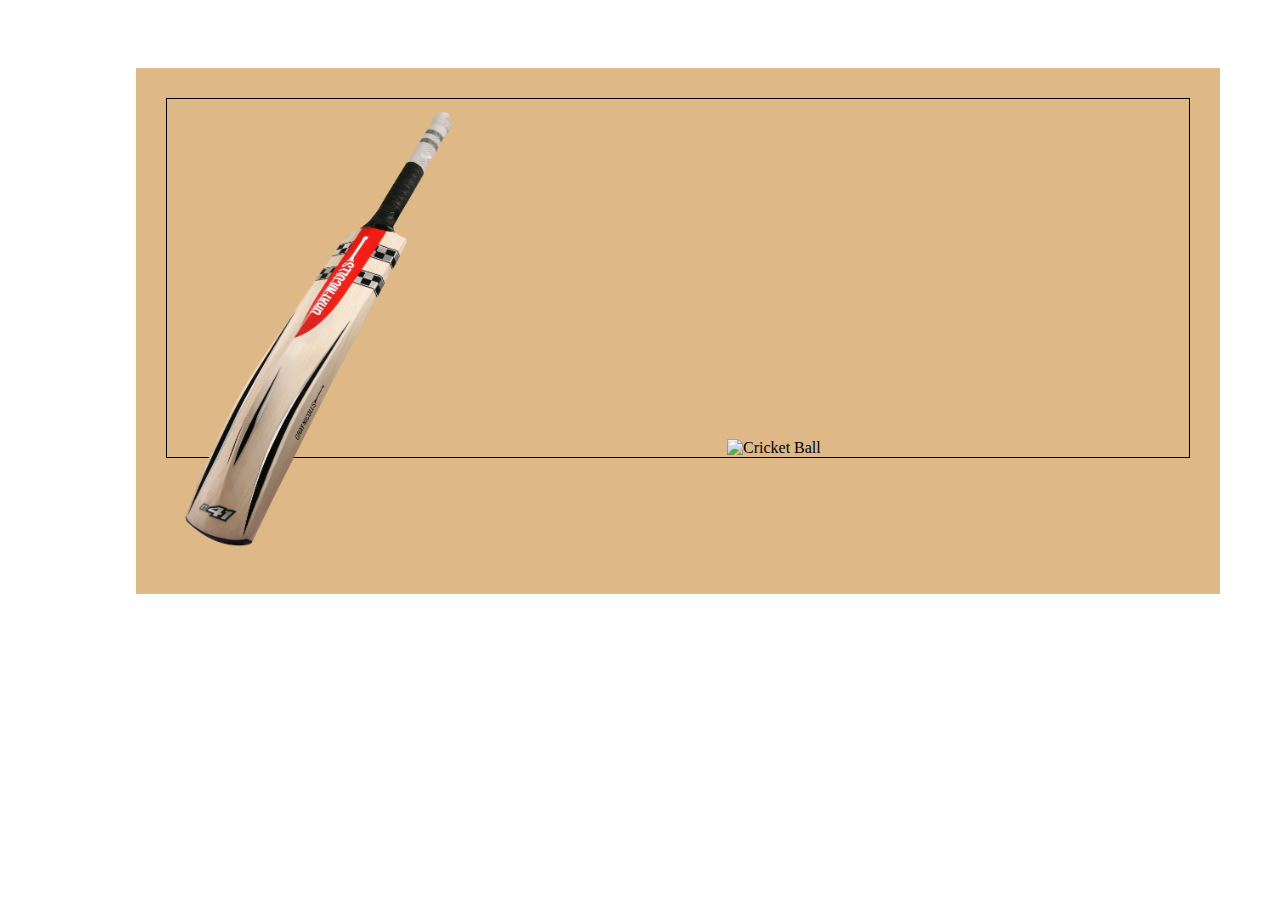
==== cricket.html @ 73544220 "Transition Practice COmpleted" ====
<!DOCTYPE html>
<html lang="en">
<head>
    <meta charset="UTF-8">
    <meta name="viewport" content="width=device-width, initial-scale=1.0">
    <title>Document</title>
    <link rel="stylesheet" href="transition.css">
</head>
<body>
    <section class="transition-part">
        <div class="cricket-match">
            <img src="images/bat 2.png" alt="Cricket Bat" class="bat">
            <img src="images/ball 5.png" alt="Cricket Ball" class="ball">
        </div>
    </section>
</body>
</html>
---- transition.css ----
.transition-part{
    background-color: burlywood;
    margin-top: 60px;
    width: 80%;
    margin-left: 10%;
    padding: 30px;
    position: absolute;

}
.cricket-match {
    border: 1px solid;
    position: relative;
}

.bat {
    width: 300px;
    float: left;
    position: relative;

}

.ball {
    width: 80px;
    height: 80px;
    position: relative;
    margin-top: 340px;
    margin-left: 260px;
}
.bat {
    transition: transform 0.3s ease-in;
}
.cricket-match:hover .bat{
    transform: rotate(-60deg);
    transform-origin: top right;
}

.ball {
    transition: transform 0.6s ease-out 0.3s;
}
.cricket-match:hover .ball {
    transform: translateX(300px) translateY(-300px);
}
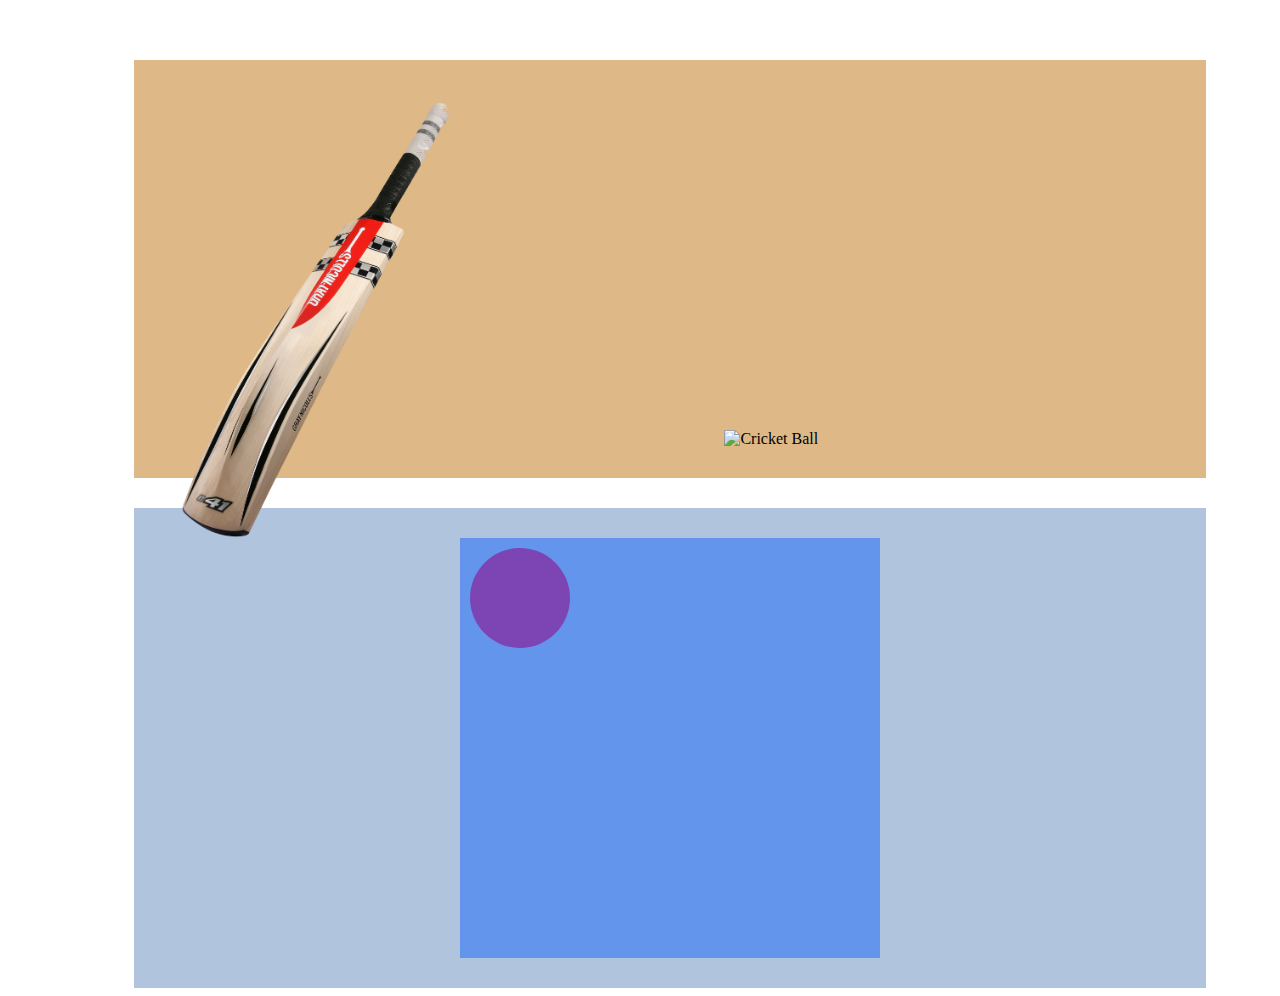
==== commit 038a2ba4: "Practic CSS animation" ====
--- a/cricket.html
+++ b/cricket.html
@@ -13,5 +13,13 @@
             <img src="images/ball 5.png" alt="Cricket Ball" class="ball">
         </div>
     </section>
+
+    <section class="keyframe">
+        <div class="box">
+            <div class="round">
+                
+            </div>
+        </div>
+    </section>
 </body>
 </html>--- a/transition.css
+++ b/transition.css
@@ -4,11 +4,11 @@
     width: 80%;
     margin-left: 10%;
     padding: 30px;
-    position: absolute;
+    margin-bottom: 30px;
 
 }
 .cricket-match {
-    border: 1px solid;
+    
     position: relative;
 }
 
@@ -40,3 +40,62 @@
 .cricket-match:hover .ball {
     transform: translateX(300px) translateY(-300px);
 }
+
+
+.keyframe {
+    width: 80%;
+    margin-left: 10%;
+    background-color: lightsteelblue;
+    margin-top: 30px;
+    padding: 30px;
+    
+}
+
+.box {
+    width: 400px;
+    height: 400px;
+    margin: 0 auto;
+    background-color: cornflowerblue;
+    padding: 10px;
+}
+
+.round {
+    width: 100px;
+    height: 100px;
+    border-radius: 50%;
+    position: relative;
+    background-color: rgb(125, 69, 180);
+    animation-name: sliding;
+    animation-timing-function: ease-in-out;
+    animation-duration: 3s;
+    animation-iteration-count: infinite;
+    animation-direction: alternate-reverse;
+}
+
+@keyframes sliding {
+    0% {
+        background-color: red;
+        left: 0;
+
+    }
+
+    25% {
+        background-color: blue;
+        left: 300px;
+    }
+
+    50% {
+        background-color: yellow;
+        top: 300px;
+        left: 300px;
+    }
+    75% {
+        left: 0;
+        top: 300px;
+    }
+
+    100% {
+        top: 0;
+        left: 0;
+    }
+}